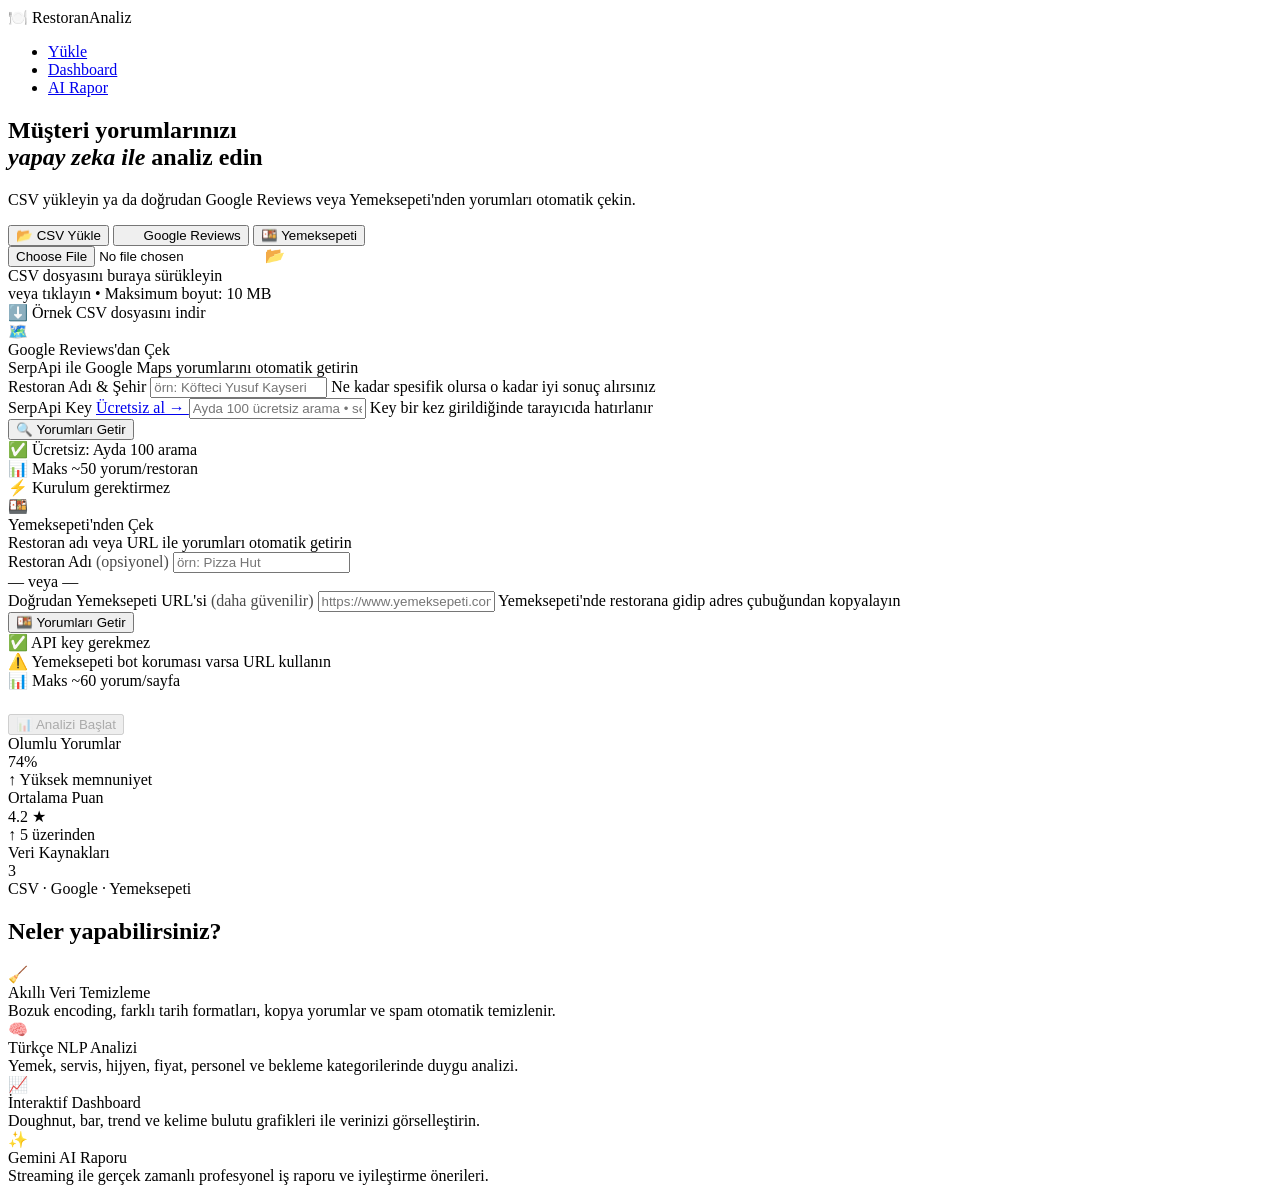
==== index.html @ 16a633a7 "ilk commit" ====
<!DOCTYPE html>
<html lang="tr">
<head>
  <meta charset="UTF-8" />
  <meta name="viewport" content="width=device-width, initial-scale=1.0" />
  <title>Restoran Analiz – Müşteri Yorum Analizi</title>
  <link rel="preconnect" href="https://fonts.googleapis.com">
  <link rel="preconnect" href="https://fonts.gstatic.com" crossorigin>
  <link href="https://fonts.googleapis.com/css2?family=Playfair+Display:ital,wght@0,400;0,700;1,400&family=DM+Sans:wght@400;500;700&display=swap" rel="stylesheet">
  <link rel="stylesheet" href="css/style.css" />
  <link rel="stylesheet" href="css/fetch.css" />
</head>
<body>

  <nav class="navbar">
    <div class="navbar__logo">🍽️ <span>Restoran</span>Analiz</div>
    <ul class="navbar__links">
      <li><a href="index.html" class="active">Yükle</a></li>
      <li><a href="pages/dashboard.html">Dashboard</a></li>
      <li><a href="pages/rapor.html">AI Rapor</a></li>
    </ul>
  </nav>

  <section class="hero">
    <div class="hero__left">
      <h1 class="hero__title">
        Müşteri yorumlarınızı<br />
        <em>yapay zeka ile</em> analiz edin
      </h1>
      <p class="hero__sub">
        CSV yükleyin ya da doğrudan Google Reviews veya Yemeksepeti'nden yorumları otomatik çekin.
      </p>

      <!-- ── Kaynak Seçim Sekmeleri ── -->
      <div class="source-tabs">
        <button class="source-tab active" data-tab="csv">
          📂 CSV Yükle
        </button>
        <button class="source-tab" data-tab="google">
          <img src="https://www.google.com/favicon.ico" width="14" height="14" alt="" style="vertical-align:middle;margin-right:5px;">
          Google Reviews
        </button>
        <button class="source-tab" data-tab="yemeksepeti">
          🍱 Yemeksepeti
        </button>
      </div>

      <!-- ── Panel 1: CSV ── -->
      <div class="source-panel active" id="panel-csv">
        <div class="upload-zone" id="uploadZone">
          <input type="file" accept=".csv" id="fileInput" class="upload-zone__input" />
          <span class="upload-zone__icon">📂</span>
          <div class="upload-zone__title">CSV dosyasını buraya sürükleyin</div>
          <div class="upload-zone__sub">veya tıklayın • Maksimum boyut: 10 MB</div>
        </div>

        <a class="sample-link" id="sampleBtn">
          ⬇️ Örnek CSV dosyasını indir
        </a>

        <div class="clean-report" id="cleanReport"></div>

        <div class="preview-section" id="previewSection">
          <div class="preview-info">
            <span class="preview-info__name" id="previewFileName"></span>
            <div id="previewCount"></div>
          </div>
          <div class="table-wrap" id="previewTable"></div>
        </div>
      </div>

      <!-- ── Panel 2: Google Reviews ── -->
      <div class="source-panel" id="panel-google">
        <div class="fetch-card">
          <div class="fetch-card__header">
            <div class="fetch-card__icon">🗺️</div>
            <div>
              <div class="fetch-card__title">Google Reviews'dan Çek</div>
              <div class="fetch-card__sub">SerpApi ile Google Maps yorumlarını otomatik getirin</div>
            </div>
          </div>

          <div class="fetch-form">
            <div class="fetch-field">
              <label for="googlePlaceName">Restoran Adı & Şehir</label>
              <input
                type="text"
                id="googlePlaceName"
                placeholder="örn: Köfteci Yusuf Kayseri"
                autocomplete="off"
              />
              <span class="fetch-field__hint">Ne kadar spesifik olursa o kadar iyi sonuç alırsınız</span>
            </div>

            <div class="fetch-field">
              <label for="serpApiKey">
                SerpApi Key
                <a href="https://serpapi.com/manage-api-key" target="_blank" class="fetch-field__link">
                  Ücretsiz al →
                </a>
              </label>
              <input
                type="password"
                id="serpApiKey"
                placeholder="Ayda 100 ücretsiz arama • serpapi.com"
                autocomplete="off"
              />
              <span class="fetch-field__hint">Key bir kez girildiğinde tarayıcıda hatırlanır</span>
            </div>

            <button class="btn btn--fetch btn--google" id="fetchGoogleBtn">
              🔍 Yorumları Getir
            </button>
          </div>

          <div class="fetch-status" id="googleStatus" style="display:none"></div>

          <div class="fetch-info">
            <div class="fetch-info__item">✅ Ücretsiz: Ayda 100 arama</div>
            <div class="fetch-info__item">📊 Maks ~50 yorum/restoran</div>
            <div class="fetch-info__item">⚡ Kurulum gerektirmez</div>
          </div>
        </div>
      </div>

      <!-- ── Panel 3: Yemeksepeti ── -->
      <div class="source-panel" id="panel-yemeksepeti">
        <div class="fetch-card">
          <div class="fetch-card__header">
            <div class="fetch-card__icon">🍱</div>
            <div>
              <div class="fetch-card__title">Yemeksepeti'nden Çek</div>
              <div class="fetch-card__sub">Restoran adı veya URL ile yorumları otomatik getirin</div>
            </div>
          </div>

          <div class="fetch-form">
            <div class="fetch-field">
              <label for="ysName">Restoran Adı <span style="font-weight:400;opacity:.7">(opsiyonel)</span></label>
              <input
                type="text"
                id="ysName"
                placeholder="örn: Pizza Hut"
                autocomplete="off"
              />
            </div>

            <div class="fetch-divider">— veya —</div>

            <div class="fetch-field">
              <label for="ysUrl">Doğrudan Yemeksepeti URL'si <span style="font-weight:400;opacity:.7">(daha güvenilir)</span></label>
              <input
                type="url"
                id="ysUrl"
                placeholder="https://www.yemeksepeti.com/restaurant/..."
                autocomplete="off"
              />
              <span class="fetch-field__hint">
                Yemeksepeti'nde restorana gidip adres çubuğundan kopyalayın
              </span>
            </div>

            <button class="btn btn--fetch btn--ys" id="fetchYsBtn">
              🍱 Yorumları Getir
            </button>
          </div>

          <div class="fetch-status" id="ysStatus" style="display:none"></div>

          <div class="fetch-info">
            <div class="fetch-info__item">✅ API key gerekmez</div>
            <div class="fetch-info__item">⚠️ Yemeksepeti bot koruması varsa URL kullanın</div>
            <div class="fetch-info__item">📊 Maks ~60 yorum/sayfa</div>
          </div>
        </div>
      </div>

      <!-- ── Analiz Butonu (tüm paneller için ortak) ── -->
      <div style="margin-top: 24px;">
        <button class="btn btn--primary" id="analyzeBtn" disabled>
          📊 Analizi Başlat
        </button>
      </div>

    </div>

    <div class="hero__visual">
      <div class="float-card">
        <div class="float-card__label">Olumlu Yorumlar</div>
        <div class="float-card__value">74%</div>
        <div class="float-card__trend">↑ Yüksek memnuniyet</div>
      </div>
      <div class="float-card">
        <div class="float-card__label">Ortalama Puan</div>
        <div class="float-card__value">4.2 ★</div>
        <div class="float-card__trend">↑ 5 üzerinden</div>
      </div>
      <div class="float-card">
        <div class="float-card__label">Veri Kaynakları</div>
        <div class="float-card__value">3</div>
        <div class="float-card__trend">CSV · Google · Yemeksepeti</div>
      </div>
    </div>
  </section>

  <section class="features">
    <h2 class="features__title">Neler yapabilirsiniz?</h2>
    <div class="features__grid">
      <div class="feature-card">
        <div class="feature-card__icon">🧹</div>
        <div class="feature-card__title">Akıllı Veri Temizleme</div>
        <div class="feature-card__desc">Bozuk encoding, farklı tarih formatları, kopya yorumlar ve spam otomatik temizlenir.</div>
      </div>
      <div class="feature-card">
        <div class="feature-card__icon">🧠</div>
        <div class="feature-card__title">Türkçe NLP Analizi</div>
        <div class="feature-card__desc">Yemek, servis, hijyen, fiyat, personel ve bekleme kategorilerinde duygu analizi.</div>
      </div>
      <div class="feature-card">
        <div class="feature-card__icon">📈</div>
        <div class="feature-card__title">İnteraktif Dashboard</div>
        <div class="feature-card__desc">Doughnut, bar, trend ve kelime bulutu grafikleri ile verinizi görselleştirin.</div>
      </div>
      <div class="feature-card">
        <div class="feature-card__icon">✨</div>
        <div class="feature-card__title">Gemini AI Raporu</div>
        <div class="feature-card__desc">Streaming ile gerçek zamanlı profesyonel iş raporu ve iyileştirme önerileri.</div>
      </div>
    </div>
  </section>

  <script src="js/clean.js"></script>
  <script src="js/upload.js"></script>
  <script src="js/fetch.js"></script>
</body>
</html>
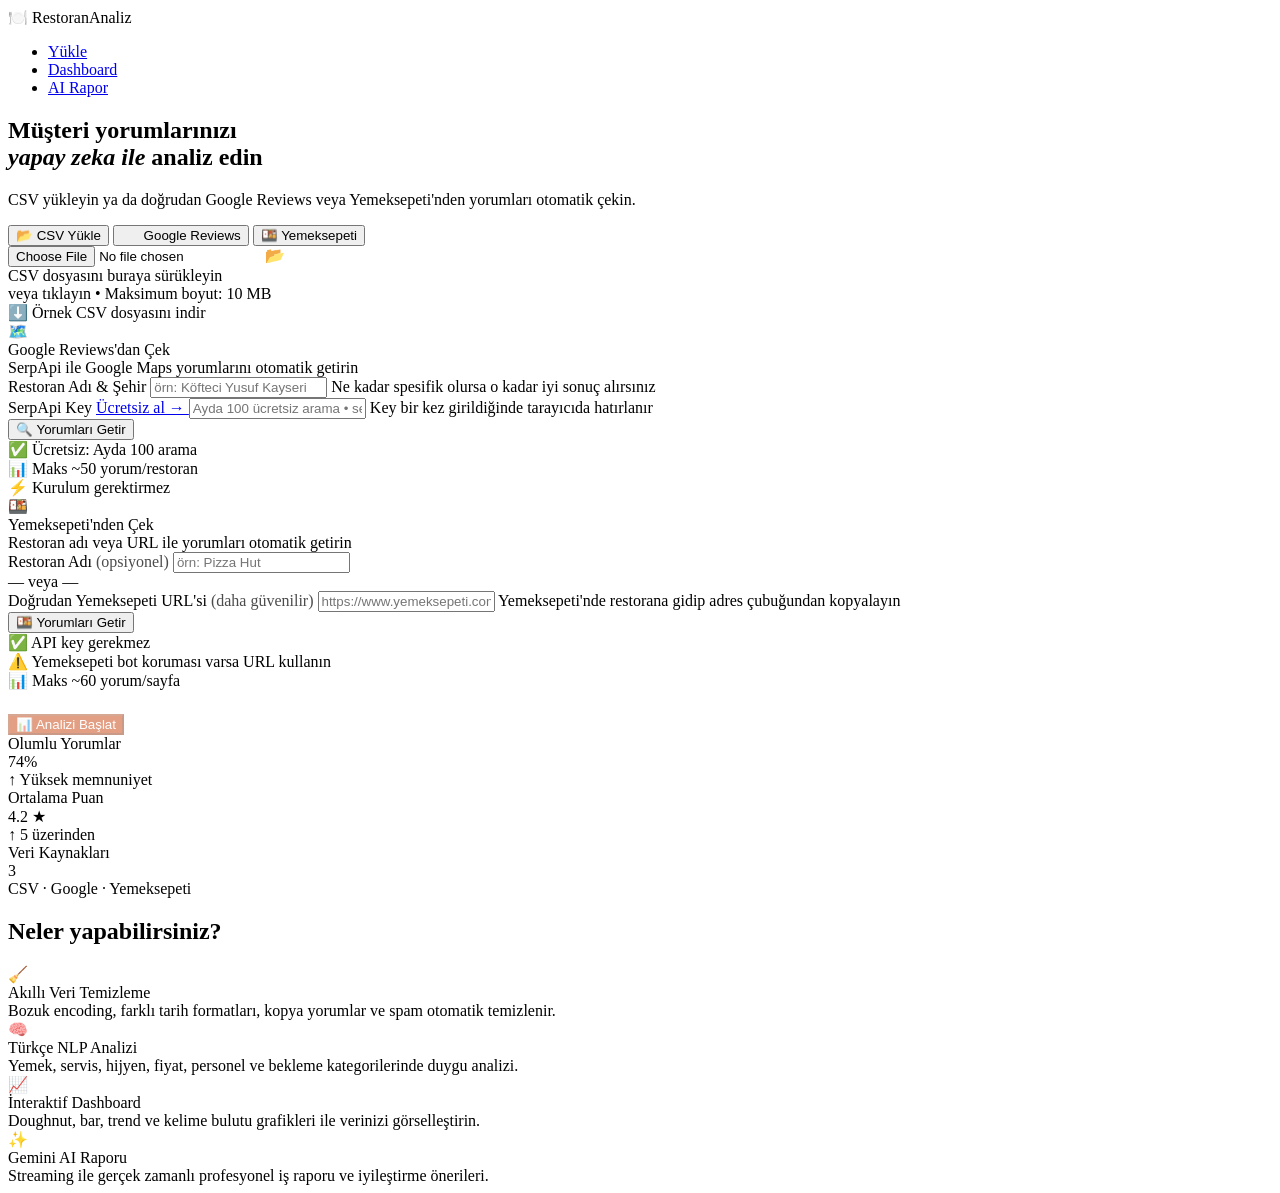
==== commit 9ac333bf: "analiz butonu goruntu duzeltmesi" ====
--- a/index.html
+++ b/index.html
@@ -177,8 +177,8 @@
 
       <!-- ── Analiz Butonu (tüm paneller için ortak) ── -->
       <div style="margin-top: 24px;">
-        <button class="btn btn--primary" id="analyzeBtn" disabled>
-          📊 Analizi Başlat
+        <button class="btn btn--primary" id="analyzeBtn" disabled style="background:#c8410a;color:#fff;opacity:0.5;">
+  📊 Analizi Başlat
         </button>
       </div>
 
@@ -228,7 +228,11 @@
       </div>
     </div>
   </section>
-
+<script>
+  // Sayfa açılınca Render sunucusunu uyandır
+  fetch('https://ba-restaurant-review-analysis.onrender.com/api/ping')
+    .catch(() => {}); // hata olsa bile sessizce geç
+</script>
   <script src="js/clean.js"></script>
   <script src="js/upload.js"></script>
   <script src="js/fetch.js"></script>
